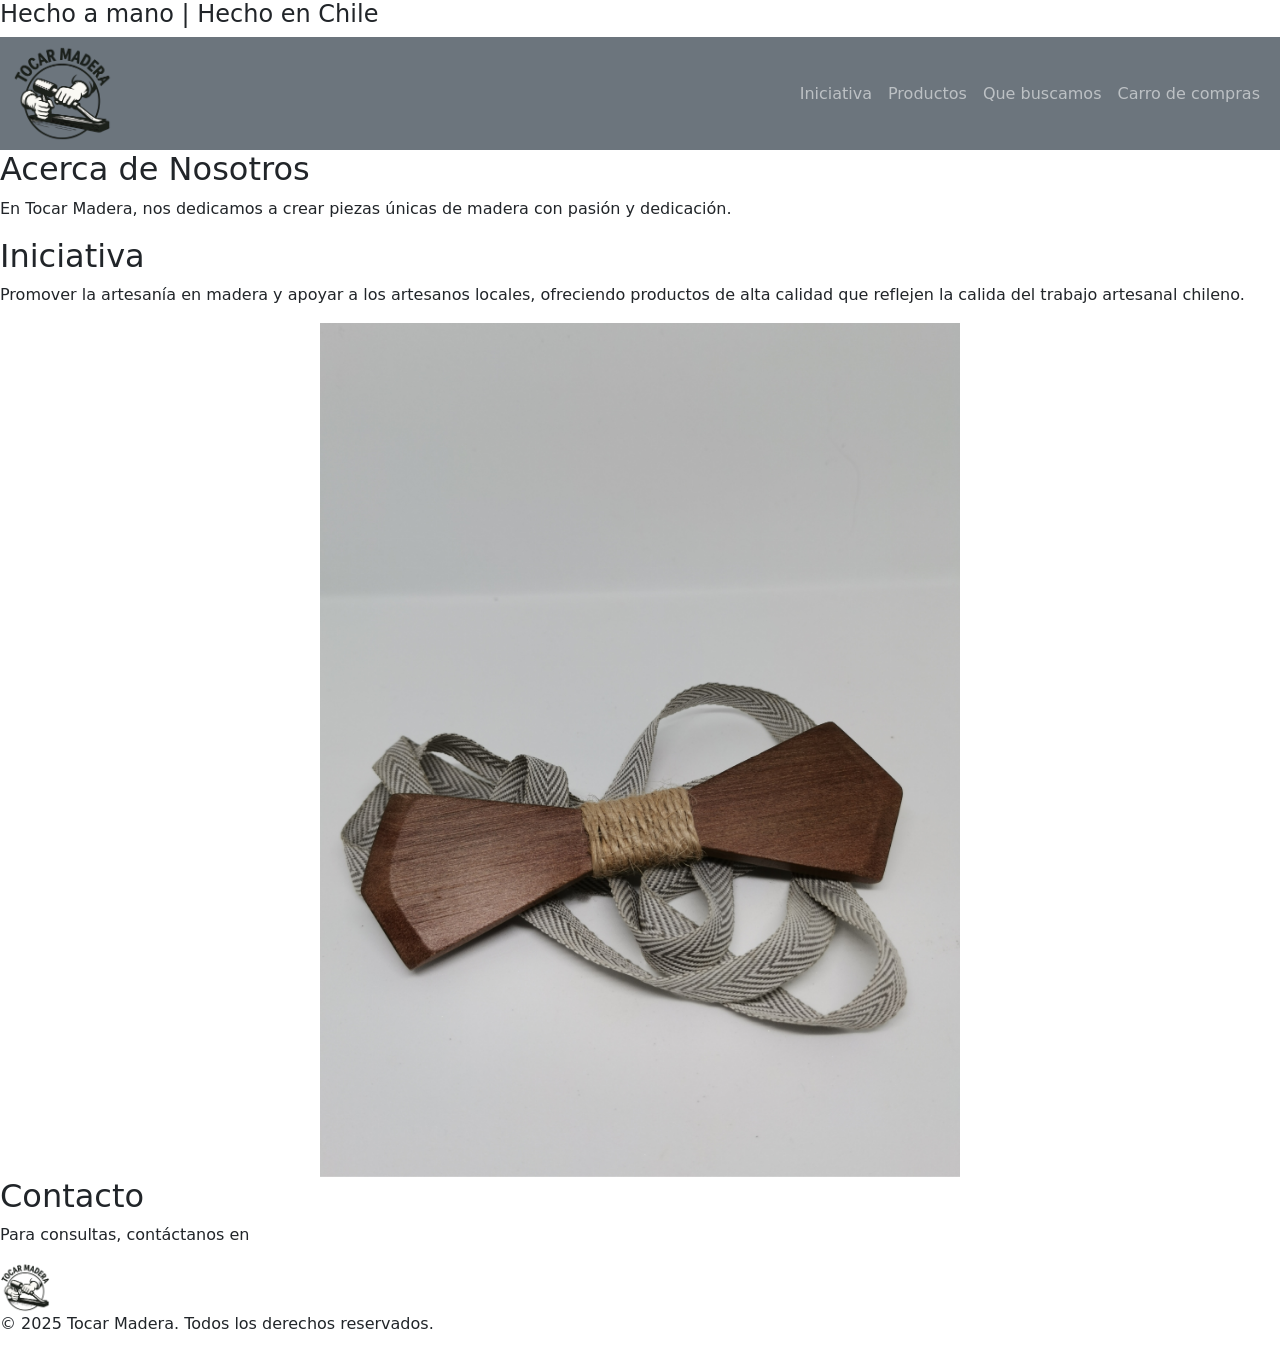
==== index.html @ 84bbbad9 "cambios en el carrusel" ====
<!DOCTYPE html>
<html lang="es">

<head>
  <meta charset="UTF-8" />
  <meta name="viewport" content="width=device-width, initial-scale=1" />
  <title>Tocar Madera</title>
  <link rel="stylesheet" href="./asset/css/style.css" />
  <link href="https://cdn.jsdelivr.net/npm/bootstrap@5.3.8/dist/css/bootstrap.min.css" rel="stylesheet" />
</head>

<body>
  <header>
    <h4> Hecho a mano | Hecho en Chile </h4>
    <nav class="navbar navbar-expand-lg navbar-dark bg-secondary">
      <div class="container-fluid">
        <img src="./asset/img/Logo sin fondo.png" width="100" alt="Logo Tocar Madera" />
        <button class="navbar-toggler" type="button" data-bs-toggle="collapse" data-bs-target="#navbarNav">
          <span class="navbar-toggler-icon"></span>
        </button>

        <div class="collapse navbar-collapse" id="navbarNav">
          <ul class="navbar-nav ms-auto">
            <li class="nav-item">
              <a class="nav-link" href="index.html"> Iniciativa </a>
            </li>
            <li class="nav-item">
              <a class="nav-link" href="productos.html"> Productos </a>
            </li>
            <li class="nav-item">
              <a class="nav-link" href="quebuscamos.html"> Que buscamos </a>
            </li>
            <li class="nav-item">
              <a class="nav-link" href="carro.html"> Carro de compras </a>
            </li>
          </ul>
        </div>
      </div>
    </nav>
  </header>
  <main>
    <section id="acerca">
      <h2>Acerca de Nosotros</h2>
      <p>
        En Tocar Madera, nos dedicamos a crear piezas únicas de madera con
        pasión y dedicación.
      </p>
    </section>
    <section id="mision">
      <h2>Iniciativa</h2>
      <p>
        Promover la artesanía en madera y apoyar a los
        artesanos locales, ofreciendo productos de alta calidad que reflejen la
        calida del trabajo artesanal chileno.
      </p>
    </section>
    <div>
      <div id="carouselExampleSlidesOnly" class="carousel slide" data-bs-ride="carousel">
        <div class="carousel-inner">
          <div class="carousel-item active">
            <img src="./asset/img/corbata.jpg" class="d-block w-50 mx-auto" alt="imagen1">
          </div>
          <div class="carousel-item">
            <img src="./asset/img/lampara.jpg" class="d-block w-50 mx-auto" alt="imagen2">
          </div>
          <div class="carousel-item">
            <img src="./asset/img/posavasos.jpeg" class="d-block w-100 mx-auto" alt="imagen3">
          </div>
        </div>
      </div>
    </div>

    <section id="contacto">
      <h2>Contacto</h2>
      <p>Para consultas, contáctanos en </p>
    </section>
  </main>

  <footer>
    <img src="./asset/img/Logo sin fondo.png" width="50" alt="Logo Tocar Madera" />
    <p>&copy; 2025 Tocar Madera. Todos los derechos reservados.</p>
  </footer>
  <script src="https://cdn.jsdelivr.net/npm/bootstrap@5.3.8/dist/js/bootstrap.bundle.min.js"></script>
</body>

</html>
---- asset/css/style.css ----
.productos {
    display: flex;
    gap: 20px;
    justify-content: center;
    margin-top: 20px;
    flex-wrap: wrap;
}

.card {
    width: 250px;
    background: #fff;
    padding: 15px;
    border-radius: 12px;
    box-shadow: 0 4px 8px rgba(0, 0, 0, 0.15);
    text-align: center;
}

body {
    background-color: rgb(177, 179, 180);
}
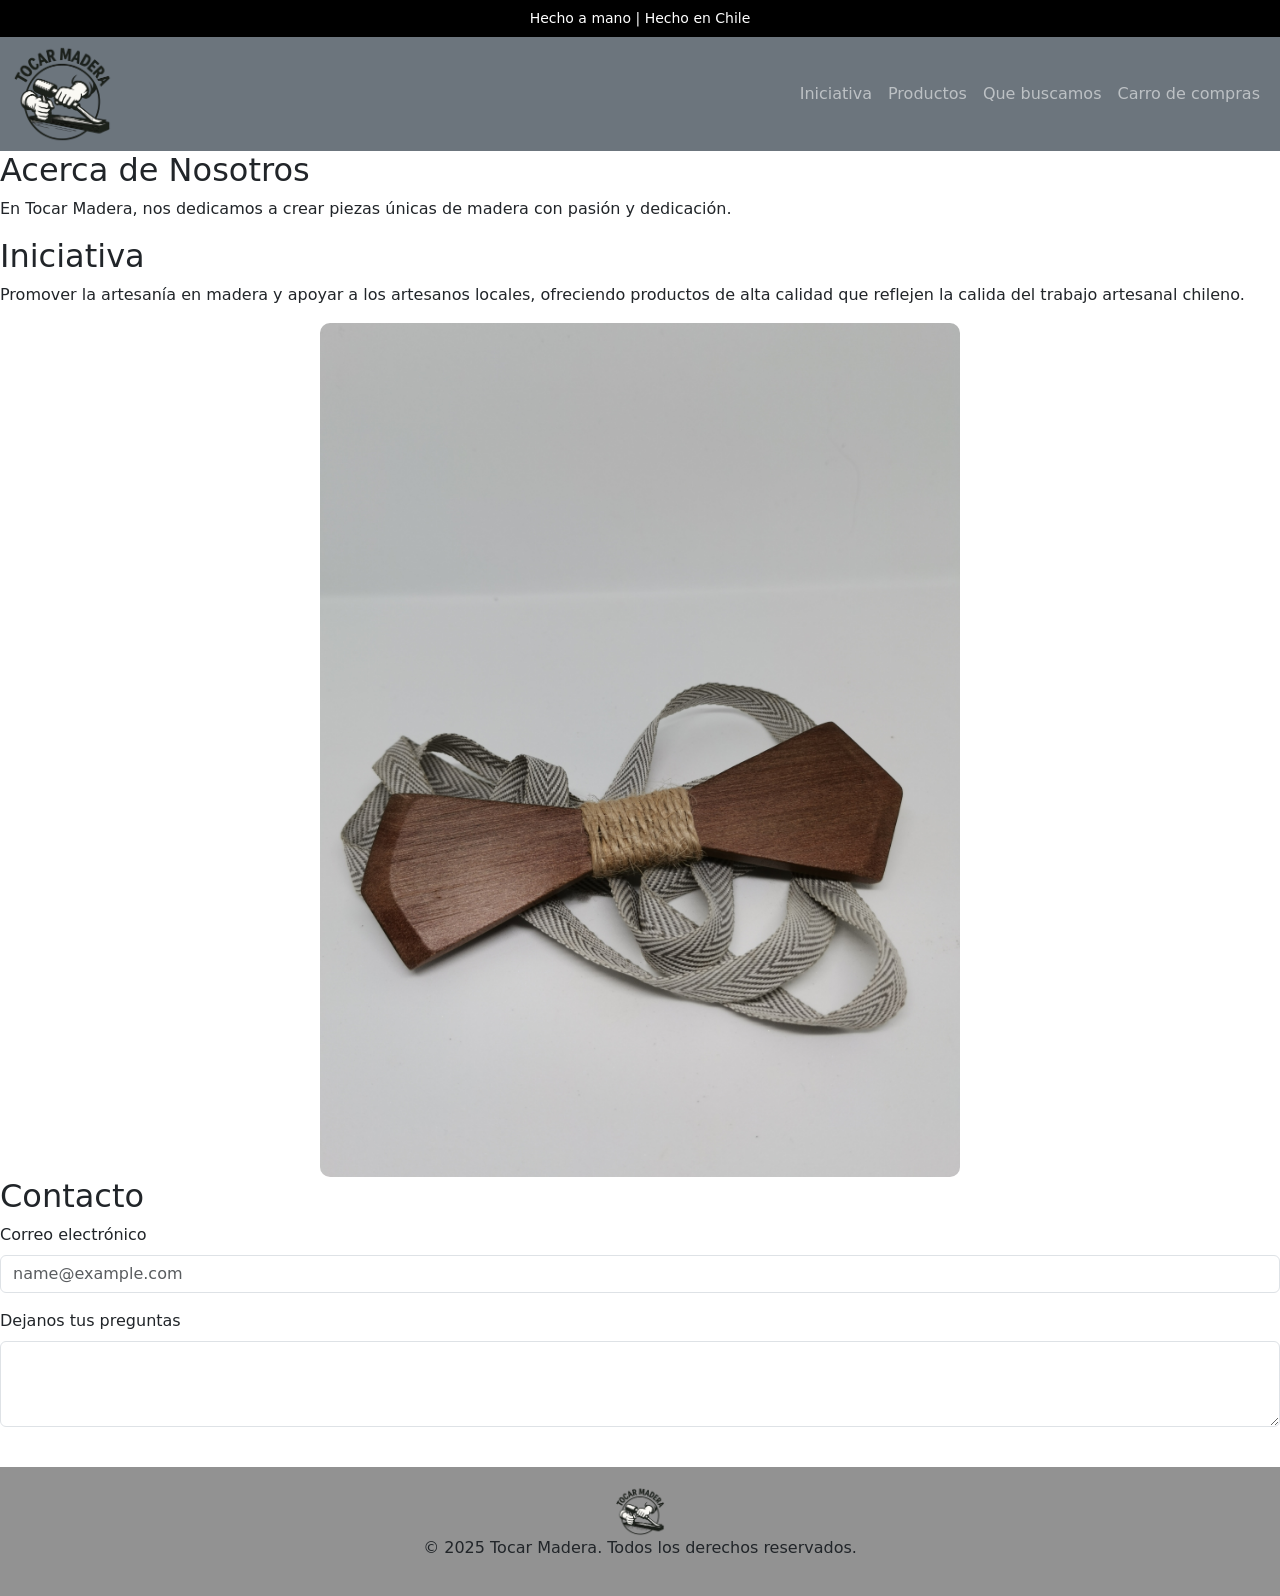
==== commit 5983e9c9: "cambios esteticos en botones y pre head" ====
--- a/index.html
+++ b/index.html
@@ -11,7 +11,7 @@
 
 <body>
   <header>
-    <h4> Hecho a mano | Hecho en Chile </h4>
+    <preheader class="preheader"> Hecho a mano | Hecho en Chile </preheader>
     <nav class="navbar navbar-expand-lg navbar-dark bg-secondary">
       <div class="container-fluid">
         <img src="./asset/img/Logo sin fondo.png" width="100" alt="Logo Tocar Madera" />
@@ -72,7 +72,14 @@
 
     <section id="contacto">
       <h2>Contacto</h2>
-      <p>Para consultas, contáctanos en </p>
+      <div class="mb-3">
+        <label for="exampleFormControlInput1" class="form-label">Correo electrónico</label>
+        <input type="email" class="form-control" id="exampleFormControlInput1" placeholder="name@example.com">
+      </div>
+      <div class="mb-3">
+        <label for="exampleFormControlTextarea1" class="form-label">Dejanos tus preguntas</label>
+        <textarea class="form-control" id="exampleFormControlTextarea1" rows="3"></textarea>
+      </div>
     </section>
   </main>
 
--- a/asset/css/style.css
+++ b/asset/css/style.css
@@ -9,7 +9,7 @@
 
 .card {
     width: 250px;
-    background: #fff;
+    background: #ffffff;
     padding: 15px;
     border-radius: 12px;
     box-shadow: 0 4px 8px rgba(0, 0, 0, 0.15);
@@ -18,4 +18,25 @@
 
 body {
     background-color: rgb(177, 179, 180);
+}
+
+img {
+    border-radius: 10px;
+}
+footer {
+    background-color: #929292;
+    text-align: center;
+    padding: 20px 0;
+    margin-top: 40px;
+}
+
+.preheader {
+   display: block;       
+  width: 100%;          
+  background-color: #000; 
+  color: #fff;          
+  padding: 8px 0;         
+  text-align: center;    
+  font-size: 14px;       
+    
 }
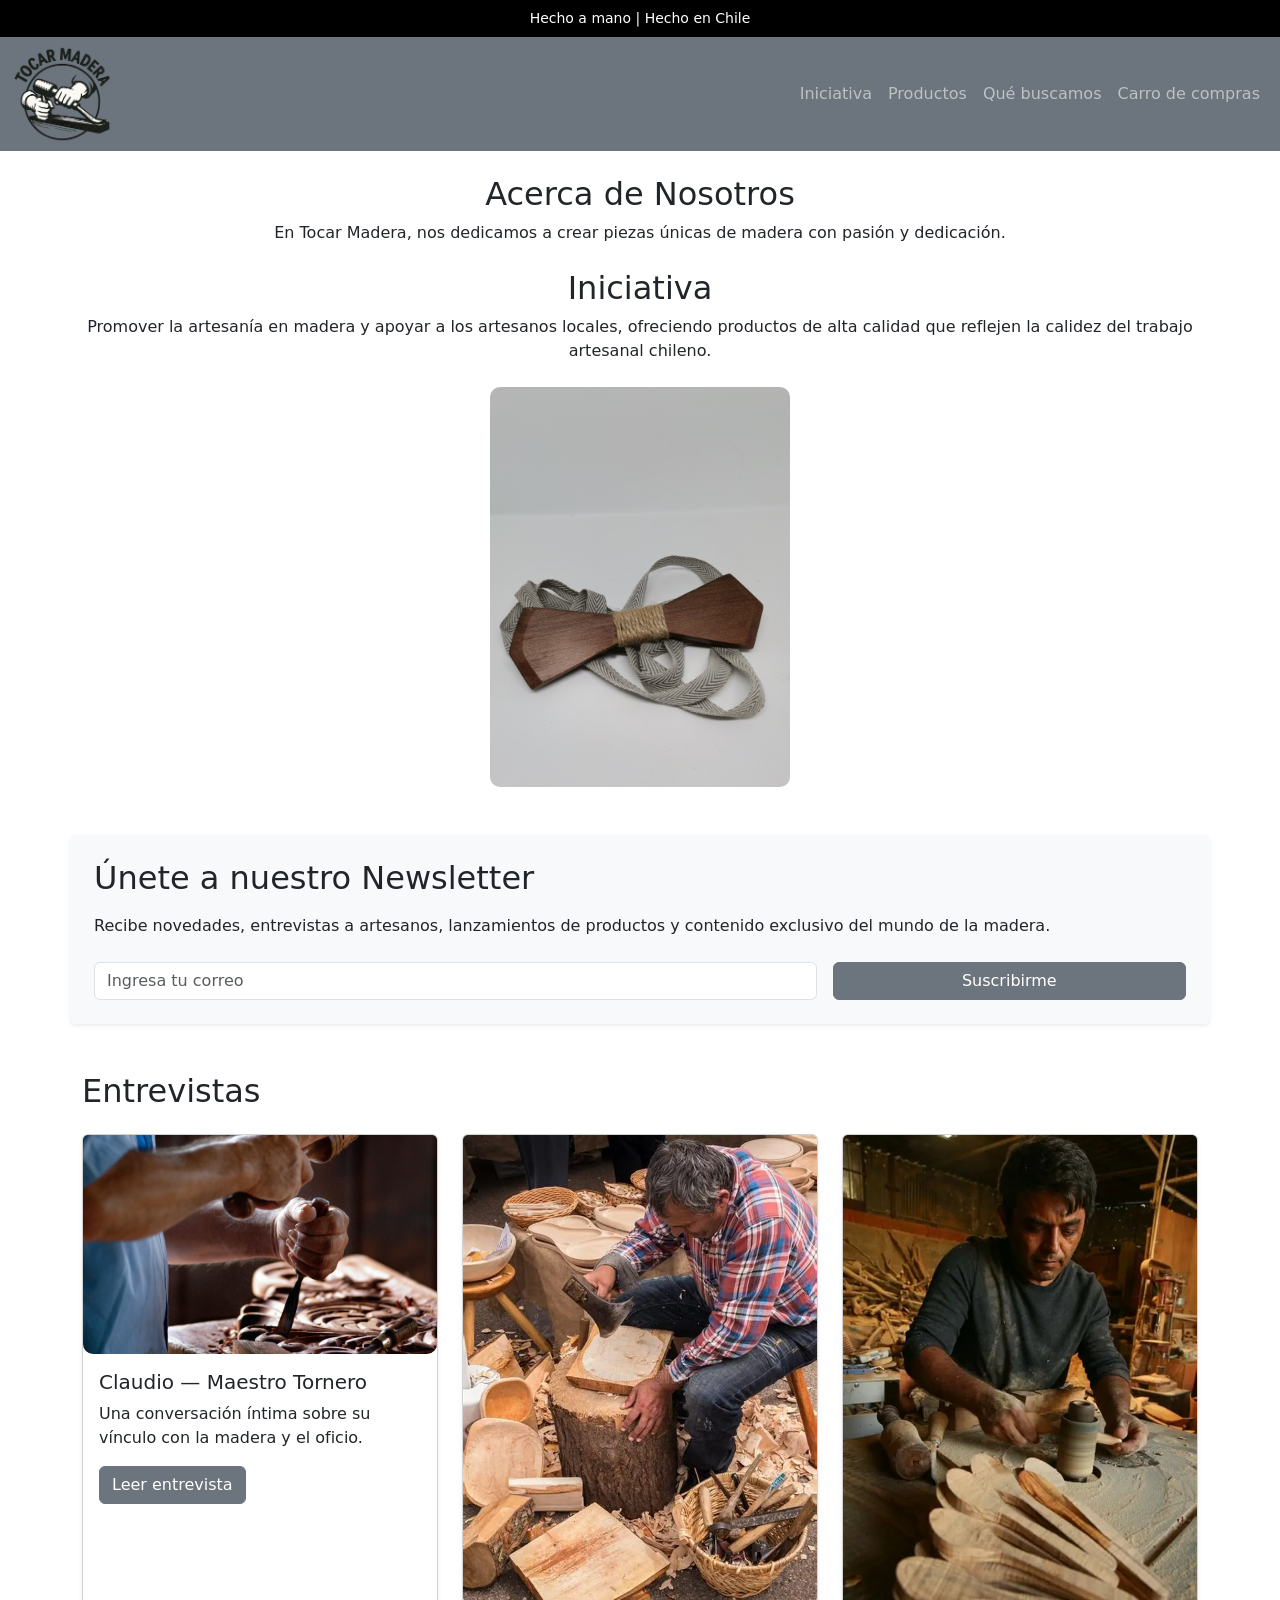
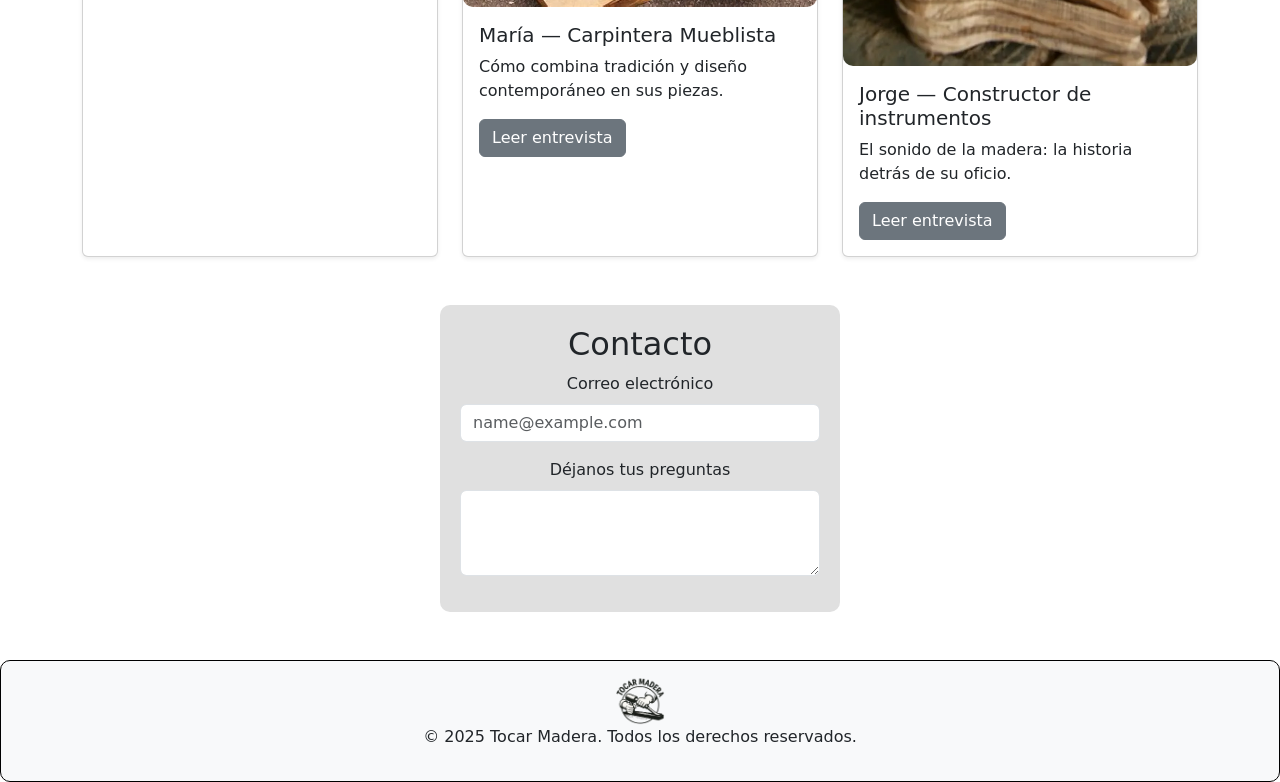
==== commit 9a6a40e0: "correcciones en productos y carros de compra" ====
--- a/index.html
+++ b/index.html
@@ -14,7 +14,8 @@
     <preheader class="preheader"> Hecho a mano | Hecho en Chile </preheader>
     <nav class="navbar navbar-expand-lg navbar-dark bg-secondary">
       <div class="container-fluid">
-        <img src="./asset/img/Logo sin fondo.png" width="100" alt="Logo Tocar Madera" />
+        <img src="./asset/img/Logo-sin-fondo.png" width="100" alt="Logo Tocar Madera" />
+
         <button class="navbar-toggler" type="button" data-bs-toggle="collapse" data-bs-target="#navbarNav">
           <span class="navbar-toggler-icon"></span>
         </button>
@@ -22,71 +23,133 @@
         <div class="collapse navbar-collapse" id="navbarNav">
           <ul class="navbar-nav ms-auto">
             <li class="nav-item">
-              <a class="nav-link" href="index.html"> Iniciativa </a>
+              <a class="nav-link" href="index.html">Iniciativa</a>
             </li>
             <li class="nav-item">
-              <a class="nav-link" href="productos.html"> Productos </a>
+              <a class="nav-link" href="productos.html">Productos</a>
             </li>
             <li class="nav-item">
-              <a class="nav-link" href="quebuscamos.html"> Que buscamos </a>
+              <a class="nav-link" href="quebuscamos.html">Qué buscamos</a>
             </li>
             <li class="nav-item">
-              <a class="nav-link" href="carro.html"> Carro de compras </a>
+              <a class="nav-link" href="carro.html">Carro de compras</a>
             </li>
           </ul>
         </div>
       </div>
     </nav>
+
   </header>
   <main>
-    <section id="acerca">
+    <section id="acerca" class="container mt-4">
       <h2>Acerca de Nosotros</h2>
       <p>
         En Tocar Madera, nos dedicamos a crear piezas únicas de madera con
         pasión y dedicación.
       </p>
     </section>
-    <section id="mision">
+
+    <section id="mision" class="container mt-4">
       <h2>Iniciativa</h2>
       <p>
-        Promover la artesanía en madera y apoyar a los
-        artesanos locales, ofreciendo productos de alta calidad que reflejen la
-        calida del trabajo artesanal chileno.
+        Promover la artesanía en madera y apoyar a los artesanos locales, ofreciendo productos de alta calidad que
+        reflejen la calidez del trabajo artesanal chileno.
       </p>
     </section>
-    <div>
-      <div id="carouselExampleSlidesOnly" class="carousel slide" data-bs-ride="carousel">
+
+    <div class="mt-4">
+      <div id="carouselExampleSlidesOnly" class="carousel slide mx-auto" data-bs-ride="carousel" style="width:300px;">
         <div class="carousel-inner">
           <div class="carousel-item active">
-            <img src="./asset/img/corbata.jpg" class="d-block w-50 mx-auto" alt="imagen1">
+            <img src="./asset/img/corbata.jpg" width="300px" alt="imagen1">
           </div>
           <div class="carousel-item">
-            <img src="./asset/img/lampara.jpg" class="d-block w-50 mx-auto" alt="imagen2">
+            <img src="./asset/img/lampara.jpg" width="300px" alt="imagen2">
           </div>
           <div class="carousel-item">
-            <img src="./asset/img/posavasos.jpeg" class="d-block w-100 mx-auto" alt="imagen3">
+            <img src="./asset/img/posavasos.jpeg" width="300px" alt="imagen3">
           </div>
         </div>
       </div>
     </div>
 
-    <section id="contacto">
+    <section id="newsletter" class="container mt-5 mb-5 p-4 bg-light rounded shadow-sm">
+      <h2 class="mb-3">Únete a nuestro Newsletter</h2>
+      <p class="mb-4">
+        Recibe novedades, entrevistas a artesanos, lanzamientos de productos y contenido exclusivo del mundo de la
+        madera.
+      </p>
+
+      <form class="row g-3">
+        <div class="col-md-8">
+          <input type="email" class="form-control" placeholder="Ingresa tu correo" required>
+        </div>
+        <div class="col-md-4">
+          <button class="btn btn-secondary w-100" type="submit">Suscribirme</button>
+        </div>
+      </form>
+    </section>
+
+    <section id="entrevistas" class="container mt-5 mb-5">
+      <h2 class="mb-4">Entrevistas</h2>
+
+      <div class="row g-4">
+
+        <div class="col-md-4">
+          <div class="card h-100 shadow-sm">
+            <img src="./asset/img/artesano1.jpeg" class="card-img-top" alt="Artesano 1">
+            <div class="card-body">
+              <h5 class="card-title">Claudio — Maestro Tornero</h5>
+              <p class="card-text">Una conversación íntima sobre su vínculo con la madera y el oficio.</p>
+              <a href="#" class="btn btn-secondary">Leer entrevista</a>
+            </div>
+          </div>
+        </div>
+
+        <div class="col-md-4">
+          <div class="card h-100 shadow-sm">
+            <img src="./asset/img/artesano3.webp" class="card-img-top" alt="Artesano 3">
+            <div class="card-body">
+              <h5 class="card-title">María — Carpintera Mueblista</h5>
+              <p class="card-text">Cómo combina tradición y diseño contemporáneo en sus piezas.</p>
+              <a href="#" class="btn btn-secondary">Leer entrevista</a>
+            </div>
+          </div>
+        </div>
+
+        
+        <div class="col-md-4">
+          <div class="card h-100 shadow-sm">
+            <img src="./asset/img/artesano 4.webp" class="card-img-top" alt="Artesano 4">
+            <div class="card-body">
+              <h5 class="card-title">Jorge — Constructor de instrumentos</h5>
+              <p class="card-text">El sonido de la madera: la historia detrás de su oficio.</p>
+              <a href="#" class="btn btn-secondary">Leer entrevista</a>
+            </div>
+          </div>
+        </div>
+
+      </div>
+    </section>
+
+    <section id="contacto" class="container mt-5">
       <h2>Contacto</h2>
       <div class="mb-3">
         <label for="exampleFormControlInput1" class="form-label">Correo electrónico</label>
         <input type="email" class="form-control" id="exampleFormControlInput1" placeholder="name@example.com">
       </div>
       <div class="mb-3">
-        <label for="exampleFormControlTextarea1" class="form-label">Dejanos tus preguntas</label>
+        <label for="exampleFormControlTextarea1" class="form-label">Déjanos tus preguntas</label>
         <textarea class="form-control" id="exampleFormControlTextarea1" rows="3"></textarea>
       </div>
     </section>
   </main>
 
-  <footer>
-    <img src="./asset/img/Logo sin fondo.png" width="50" alt="Logo Tocar Madera" />
+  <footer class="text-center mt-5 p-3 bg-light">
+    <img src="./asset/img/Logo-sin-fondo.png" width="50" alt="Logo Tocar Madera" />
     <p>&copy; 2025 Tocar Madera. Todos los derechos reservados.</p>
   </footer>
+
   <script src="https://cdn.jsdelivr.net/npm/bootstrap@5.3.8/dist/js/bootstrap.bundle.min.js"></script>
 </body>
 
--- a/asset/css/style.css
+++ b/asset/css/style.css
@@ -1,4 +1,3 @@
-
 .productos {
     display: flex;
     gap: 20px;
@@ -7,13 +6,21 @@
     flex-wrap: wrap;
 }
 
-.card {
+.productos .card {
     width: 250px;
     background: #ffffff;
-    padding: 15px;
+    padding: 20px;
     border-radius: 12px;
     box-shadow: 0 4px 8px rgba(0, 0, 0, 0.15);
+    display: flex;
+    flex-direction: column;
     text-align: center;
+    align-items: center;
+    gap: 12px;
+}
+
+.card .d-grid {
+  width: 100%;   
 }
 
 body {
@@ -23,20 +30,83 @@
 img {
     border-radius: 10px;
 }
+
 footer {
     background-color: #929292;
     text-align: center;
     padding: 20px 0;
     margin-top: 40px;
+    border: solid 1px #000;
+    border-radius: 10px;
 }
 
 .preheader {
-   display: block;       
-  width: 100%;          
-  background-color: #000; 
-  color: #fff;          
-  padding: 8px 0;         
-  text-align: center;    
-  font-size: 14px;       
-    
-}+    display: block;
+    width: 100%;
+    background-color: #000;
+    color: #fff;
+    padding: 8px 0;
+    text-align: center;
+    font-size: 14px;
+
+}
+
+#contacto {
+    margin: 20px auto;
+    text-align: center;
+    background-color: #e0e0e0;
+    width: 400px;
+    padding: 20px;
+    border-radius: 10px;
+}
+
+#acerca {
+    margin-top: 20px;
+    text-align: center;
+    margin-block-end: auto;
+}
+
+#mision {
+    margin-top: 20px;
+    text-align: center;
+    margin-block-end: auto;
+}
+
+#about {
+    margin: 0 auto;
+    border: solid 1px #4b4b4b;
+    border-radius: 10px;
+    margin-top: 20px;
+    text-align: center;
+    margin-block-end: auto;
+    width: 600px;
+    padding: auto;
+    box-shadow: 0 4px 8px rgba(0, 0, 0, 0.15);
+}
+
+.producto-detalle {
+    text-align: center;
+    margin-top: 20px;
+}
+
+#home {
+    margin-top: 20px;
+    text-align: center;
+    margin-block-end: auto;
+}
+
+.precio {
+    font-size: 20px;
+    font-weight: bold;
+    color: hwb(214 6% 20%);
+}
+
+.carro-card {
+  max-width: 500px;
+  margin: 20px auto;
+  background: #ffffff;
+  padding: 25px;
+  border-radius: 15px;
+  box-shadow: 0 4px 12px rgba(0,0,0,0.2);
+  text-align: center;
+}
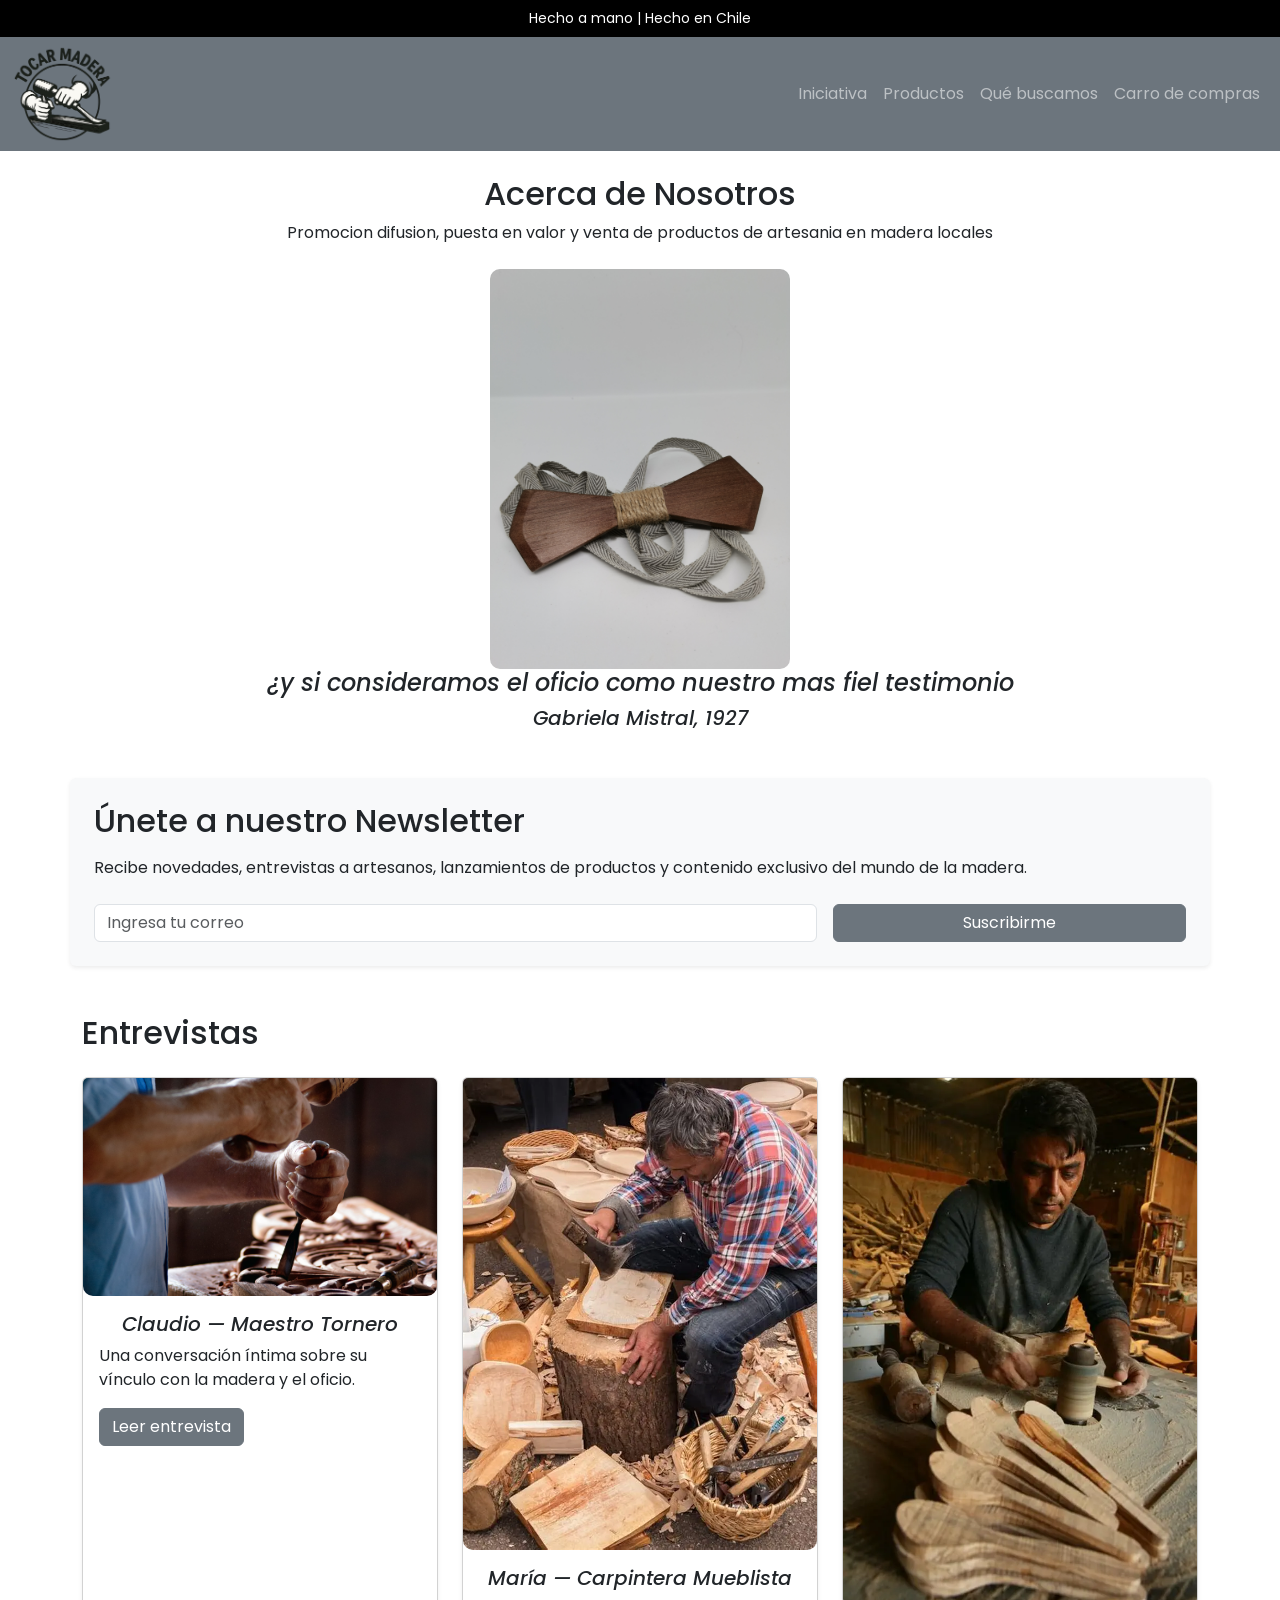
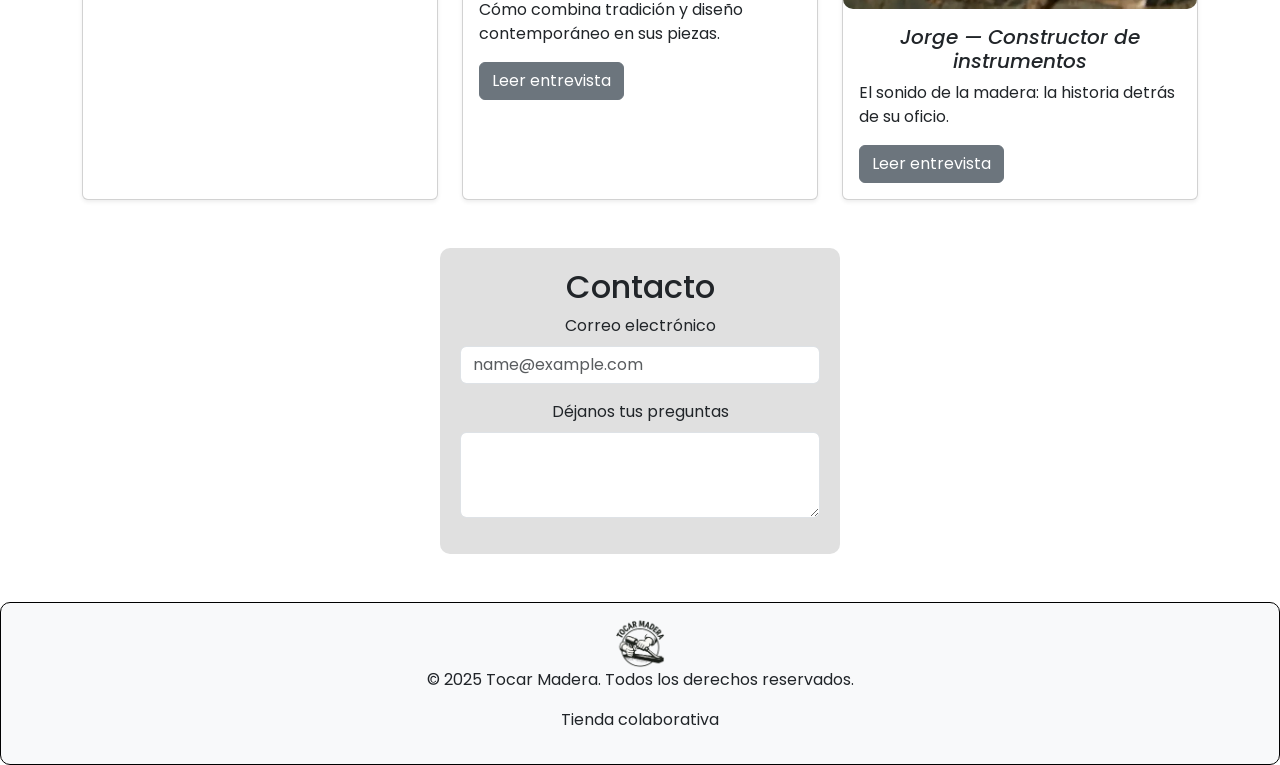
==== commit 4b0a8ab6: "Primer bosquejo de pagina" ====
--- a/index.html
+++ b/index.html
@@ -7,6 +7,8 @@
   <title>Tocar Madera</title>
   <link rel="stylesheet" href="./asset/css/style.css" />
   <link href="https://cdn.jsdelivr.net/npm/bootstrap@5.3.8/dist/css/bootstrap.min.css" rel="stylesheet" />
+  <link href="https://fonts.googleapis.com/css2?family=Poppins:wght@300;400;600;700&display=swap" rel="stylesheet">
+
 </head>
 
 <body>
@@ -44,18 +46,10 @@
     <section id="acerca" class="container mt-4">
       <h2>Acerca de Nosotros</h2>
       <p>
-        En Tocar Madera, nos dedicamos a crear piezas únicas de madera con
-        pasión y dedicación.
+        Promocion difusion, puesta en valor y venta de productos de artesania en madera locales
       </p>
     </section>
 
-    <section id="mision" class="container mt-4">
-      <h2>Iniciativa</h2>
-      <p>
-        Promover la artesanía en madera y apoyar a los artesanos locales, ofreciendo productos de alta calidad que
-        reflejen la calidez del trabajo artesanal chileno.
-      </p>
-    </section>
 
     <div class="mt-4">
       <div id="carouselExampleSlidesOnly" class="carousel slide mx-auto" data-bs-ride="carousel" style="width:300px;">
@@ -67,12 +61,22 @@
             <img src="./asset/img/lampara.jpg" width="300px" alt="imagen2">
           </div>
           <div class="carousel-item">
-            <img src="./asset/img/posavasos.jpeg" width="300px" alt="imagen3">
+            <img src="./asset/img/bandeja.png" width="300px" alt="imagen3">
+          </div>
+          <div class="carousel-item">
+            <img src="./asset/img/artesano1.jpeg" width="300px" alt="imagen4">
+          </div>
+          <div class="carousel-item">
+            <img src="./asset/img/artesano3.webp" width="300px" alt="imagen5">
           </div>
         </div>
       </div>
     </div>
 
+<div> 
+  <h4> ¿y si consideramos el oficio como nuestro mas fiel testimonio </h4>
+  <h5> Gabriela Mistral, 1927 </h5>
+</div>
     <section id="newsletter" class="container mt-5 mb-5 p-4 bg-light rounded shadow-sm">
       <h2 class="mb-3">Únete a nuestro Newsletter</h2>
       <p class="mb-4">
@@ -117,7 +121,7 @@
           </div>
         </div>
 
-        
+
         <div class="col-md-4">
           <div class="card h-100 shadow-sm">
             <img src="./asset/img/artesano 4.webp" class="card-img-top" alt="Artesano 4">
@@ -148,6 +152,8 @@
   <footer class="text-center mt-5 p-3 bg-light">
     <img src="./asset/img/Logo-sin-fondo.png" width="50" alt="Logo Tocar Madera" />
     <p>&copy; 2025 Tocar Madera. Todos los derechos reservados.</p>
+    <p>Tienda colaborativa</p>
+
   </footer>
 
   <script src="https://cdn.jsdelivr.net/npm/bootstrap@5.3.8/dist/js/bootstrap.bundle.min.js"></script>
--- a/asset/css/style.css
+++ b/asset/css/style.css
@@ -5,6 +5,7 @@
     margin-top: 20px;
     flex-wrap: wrap;
 }
+
 
 .productos .card {
     width: 250px;
@@ -110,3 +111,18 @@
   box-shadow: 0 4px 12px rgba(0,0,0,0.2);
   text-align: center;
 }
+* {
+  font-family: "Poppins", sans-serif !important;
+}
+
+h4 {
+  font-weight: 600px !important; 
+  text-align: center;
+  font-style: italic;
+}
+
+h5 {
+  font-weight: 400px !important; 
+  text-align: center;
+  font-style: italic;
+}
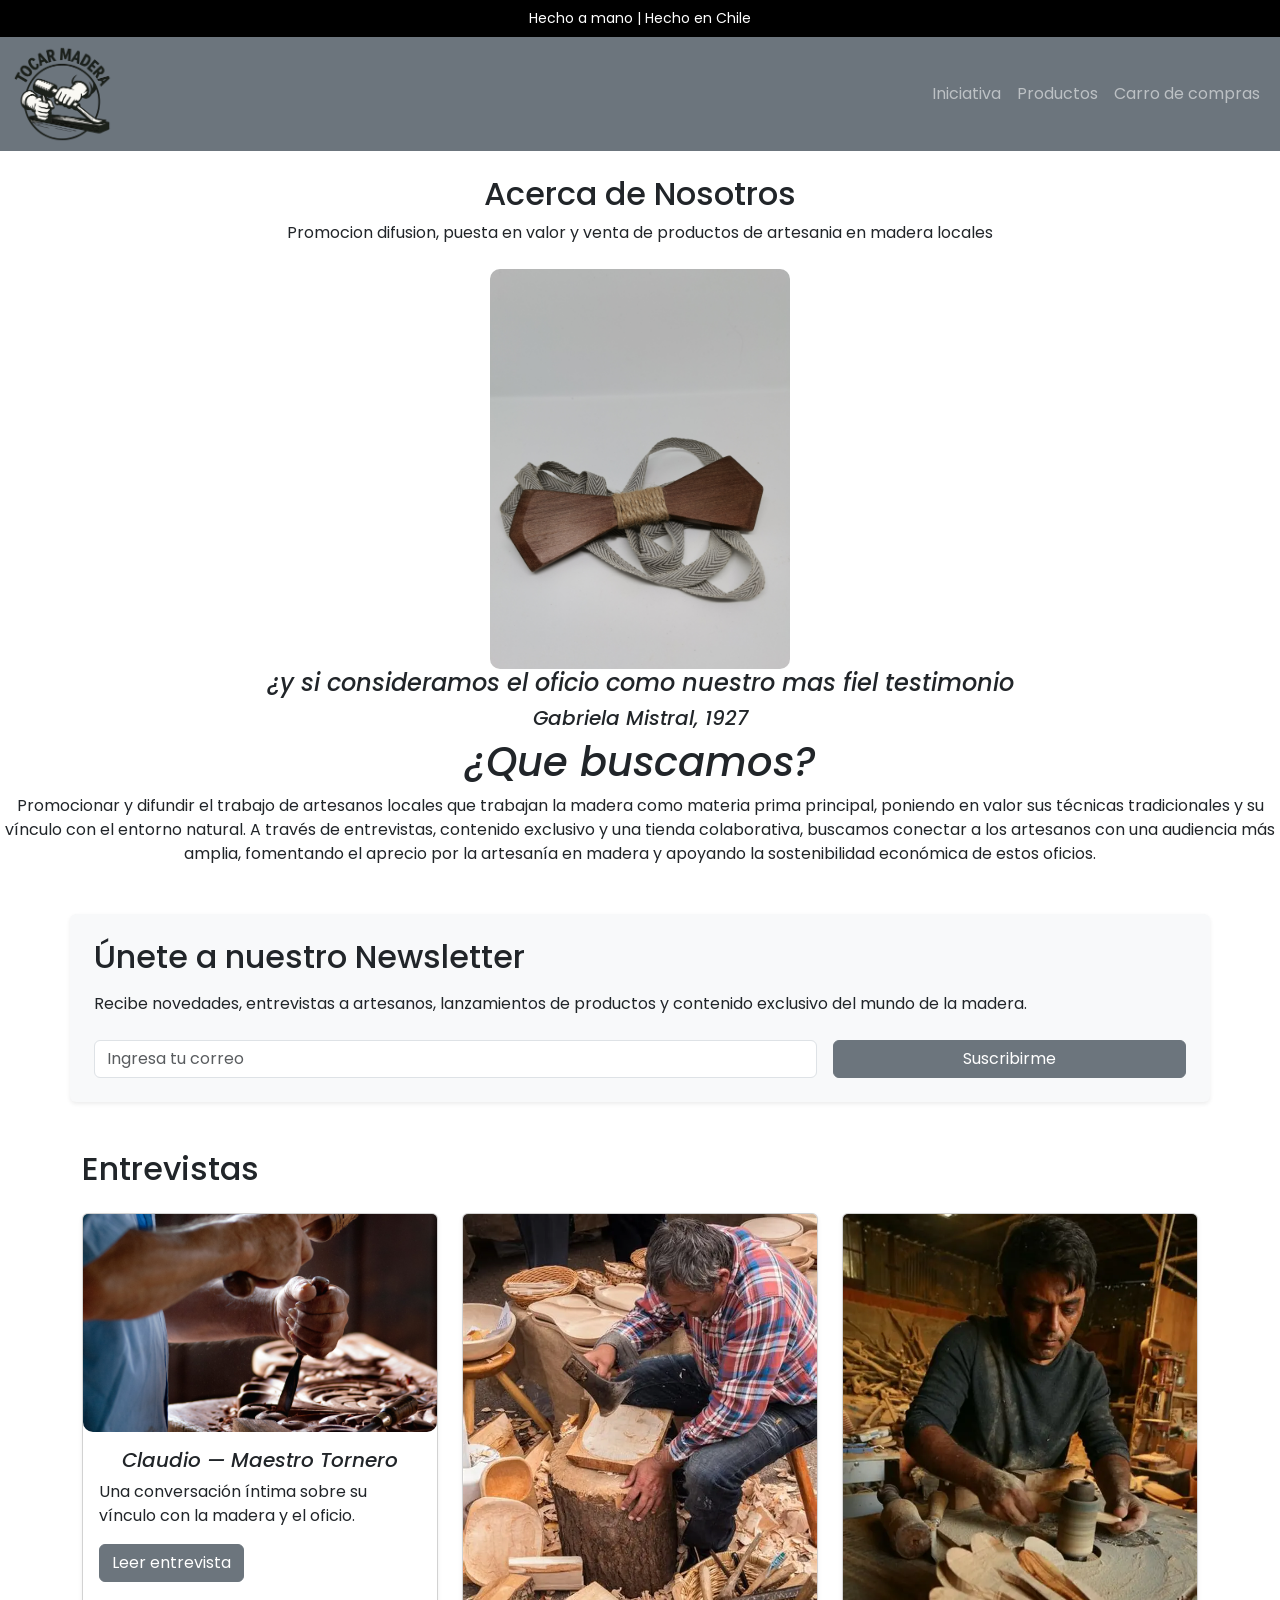
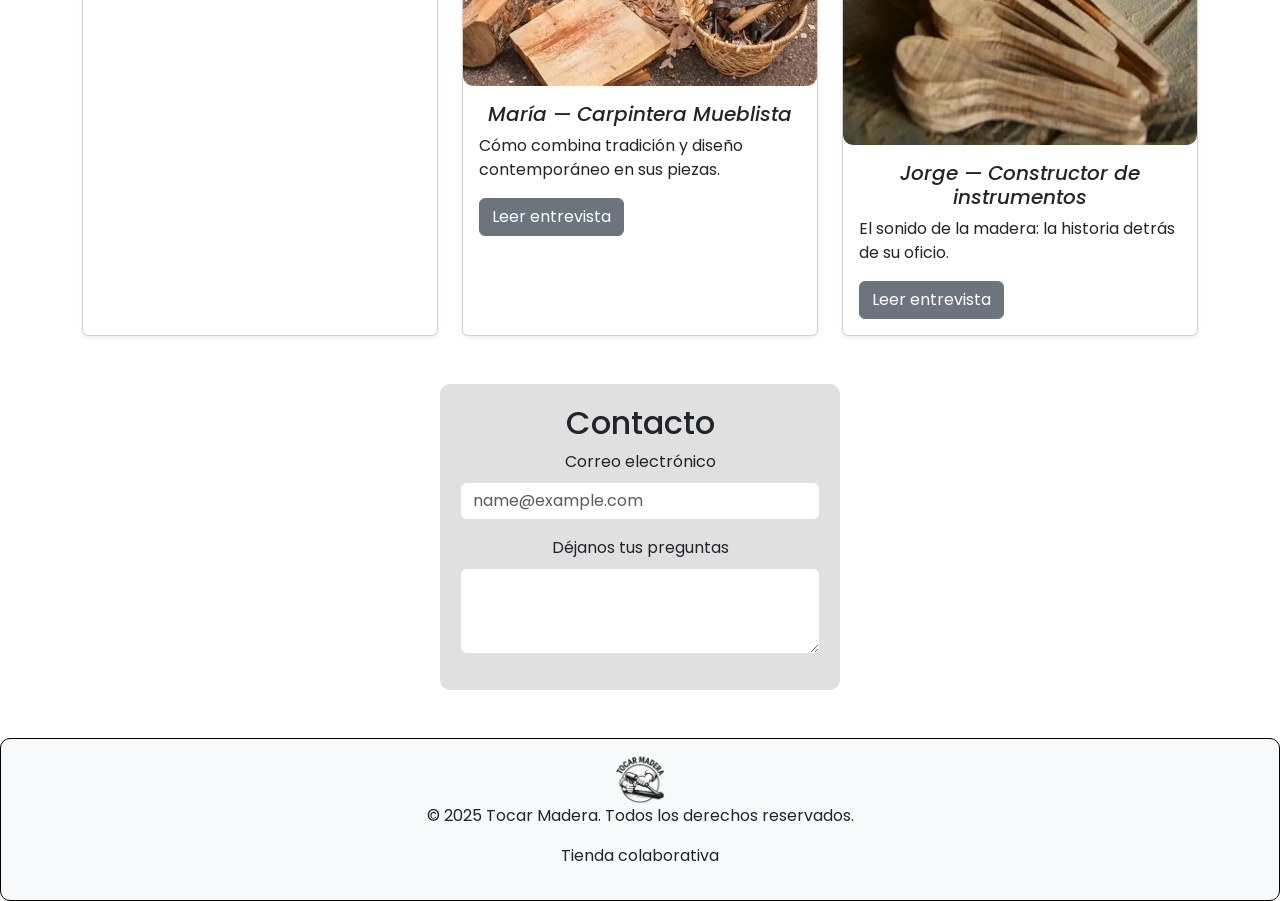
==== commit 35a06264: "elimine pagina de mas" ====
--- a/index.html
+++ b/index.html
@@ -29,9 +29,6 @@
             </li>
             <li class="nav-item">
               <a class="nav-link" href="productos.html">Productos</a>
-            </li>
-            <li class="nav-item">
-              <a class="nav-link" href="quebuscamos.html">Qué buscamos</a>
             </li>
             <li class="nav-item">
               <a class="nav-link" href="carro.html">Carro de compras</a>
@@ -73,10 +70,17 @@
       </div>
     </div>
 
-<div> 
-  <h4> ¿y si consideramos el oficio como nuestro mas fiel testimonio </h4>
-  <h5> Gabriela Mistral, 1927 </h5>
-</div>
+    <div>
+      <h4> ¿y si consideramos el oficio como nuestro mas fiel testimonio </h4>
+      <h5> Gabriela Mistral, 1927 </h5>
+      <div>
+        <h1> ¿Que buscamos? </h1>
+        <p class="text-center"> Promocionar y difundir el trabajo de artesanos locales que trabajan la madera como materia prima principal,
+          poniendo en valor sus técnicas tradicionales y su vínculo con el entorno natural. A través de entrevistas,
+          contenido exclusivo y una tienda colaborativa, buscamos conectar a los artesanos con una audiencia más amplia,
+          fomentando el aprecio por la artesanía en madera y apoyando la sostenibilidad económica de estos oficios. </p>
+      </div>
+    </div>
     <section id="newsletter" class="container mt-5 mb-5 p-4 bg-light rounded shadow-sm">
       <h2 class="mb-3">Únete a nuestro Newsletter</h2>
       <p class="mb-4">
--- a/asset/css/style.css
+++ b/asset/css/style.css
@@ -121,7 +121,7 @@
   font-style: italic;
 }
 
-h5 {
+h5, h1 {
   font-weight: 400px !important; 
   text-align: center;
   font-style: italic;
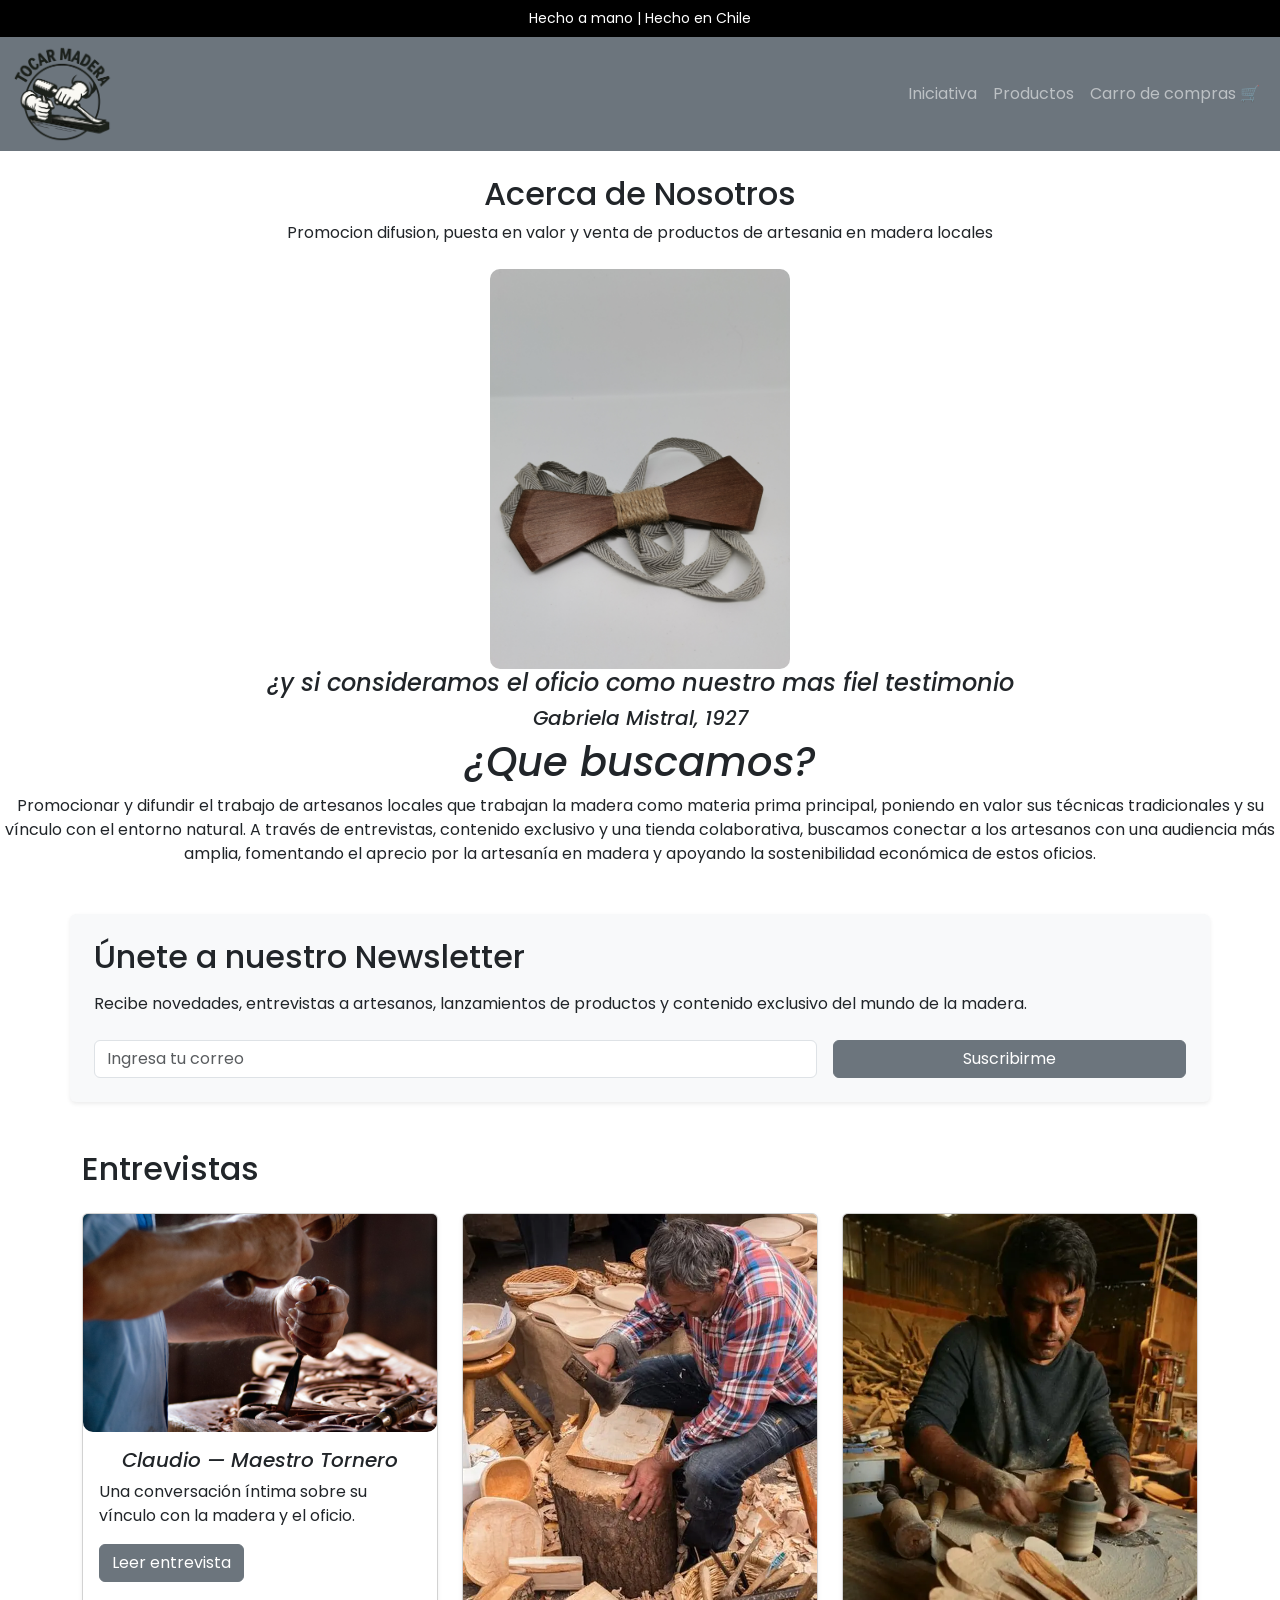
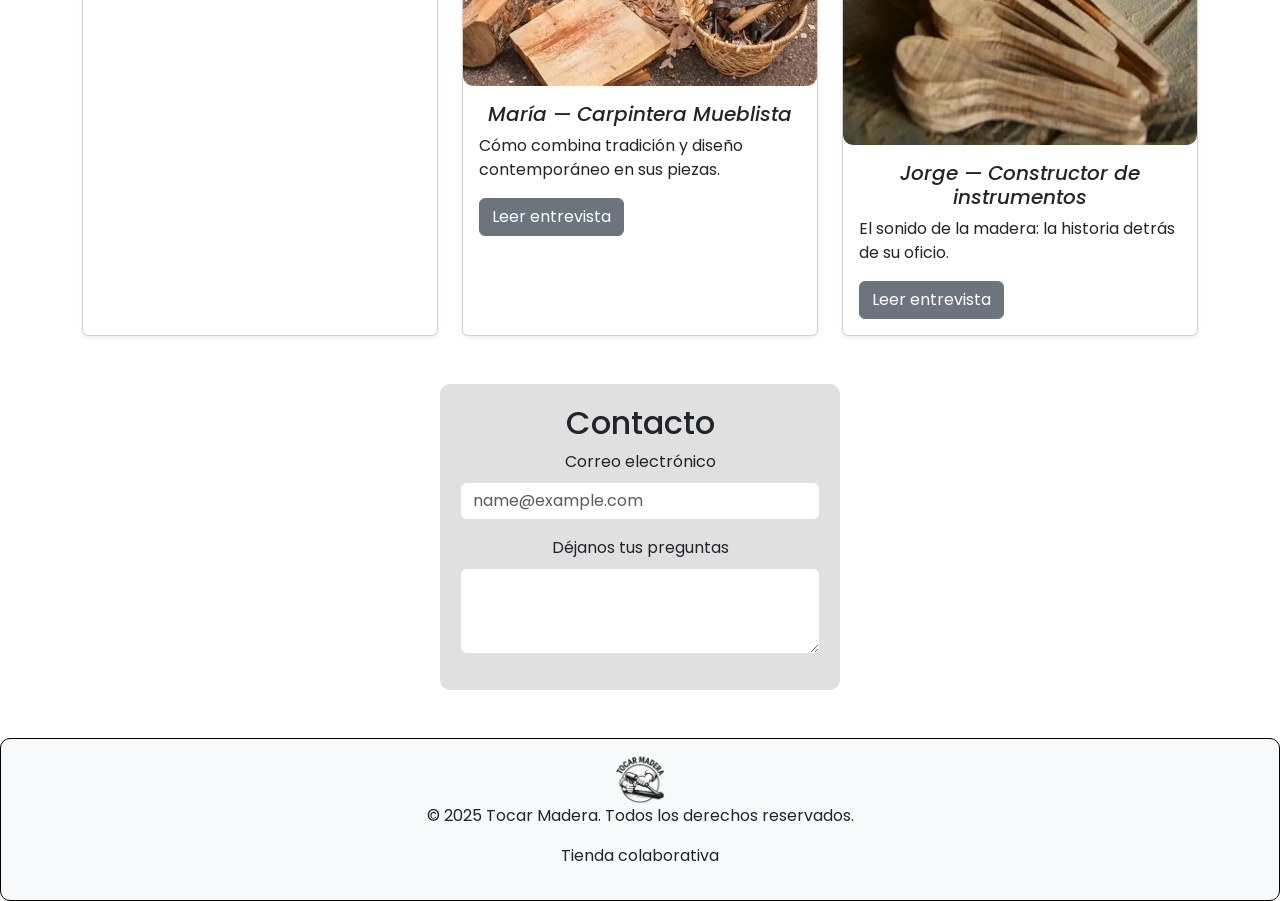
==== commit 56fda04e: "icono carrito de compra agregado" ====
--- a/index.html
+++ b/index.html
@@ -31,7 +31,7 @@
               <a class="nav-link" href="productos.html">Productos</a>
             </li>
             <li class="nav-item">
-              <a class="nav-link" href="carro.html">Carro de compras</a>
+              <a class="nav-link" href="carro.html">Carro de compras 🛒</a>
             </li>
           </ul>
         </div>
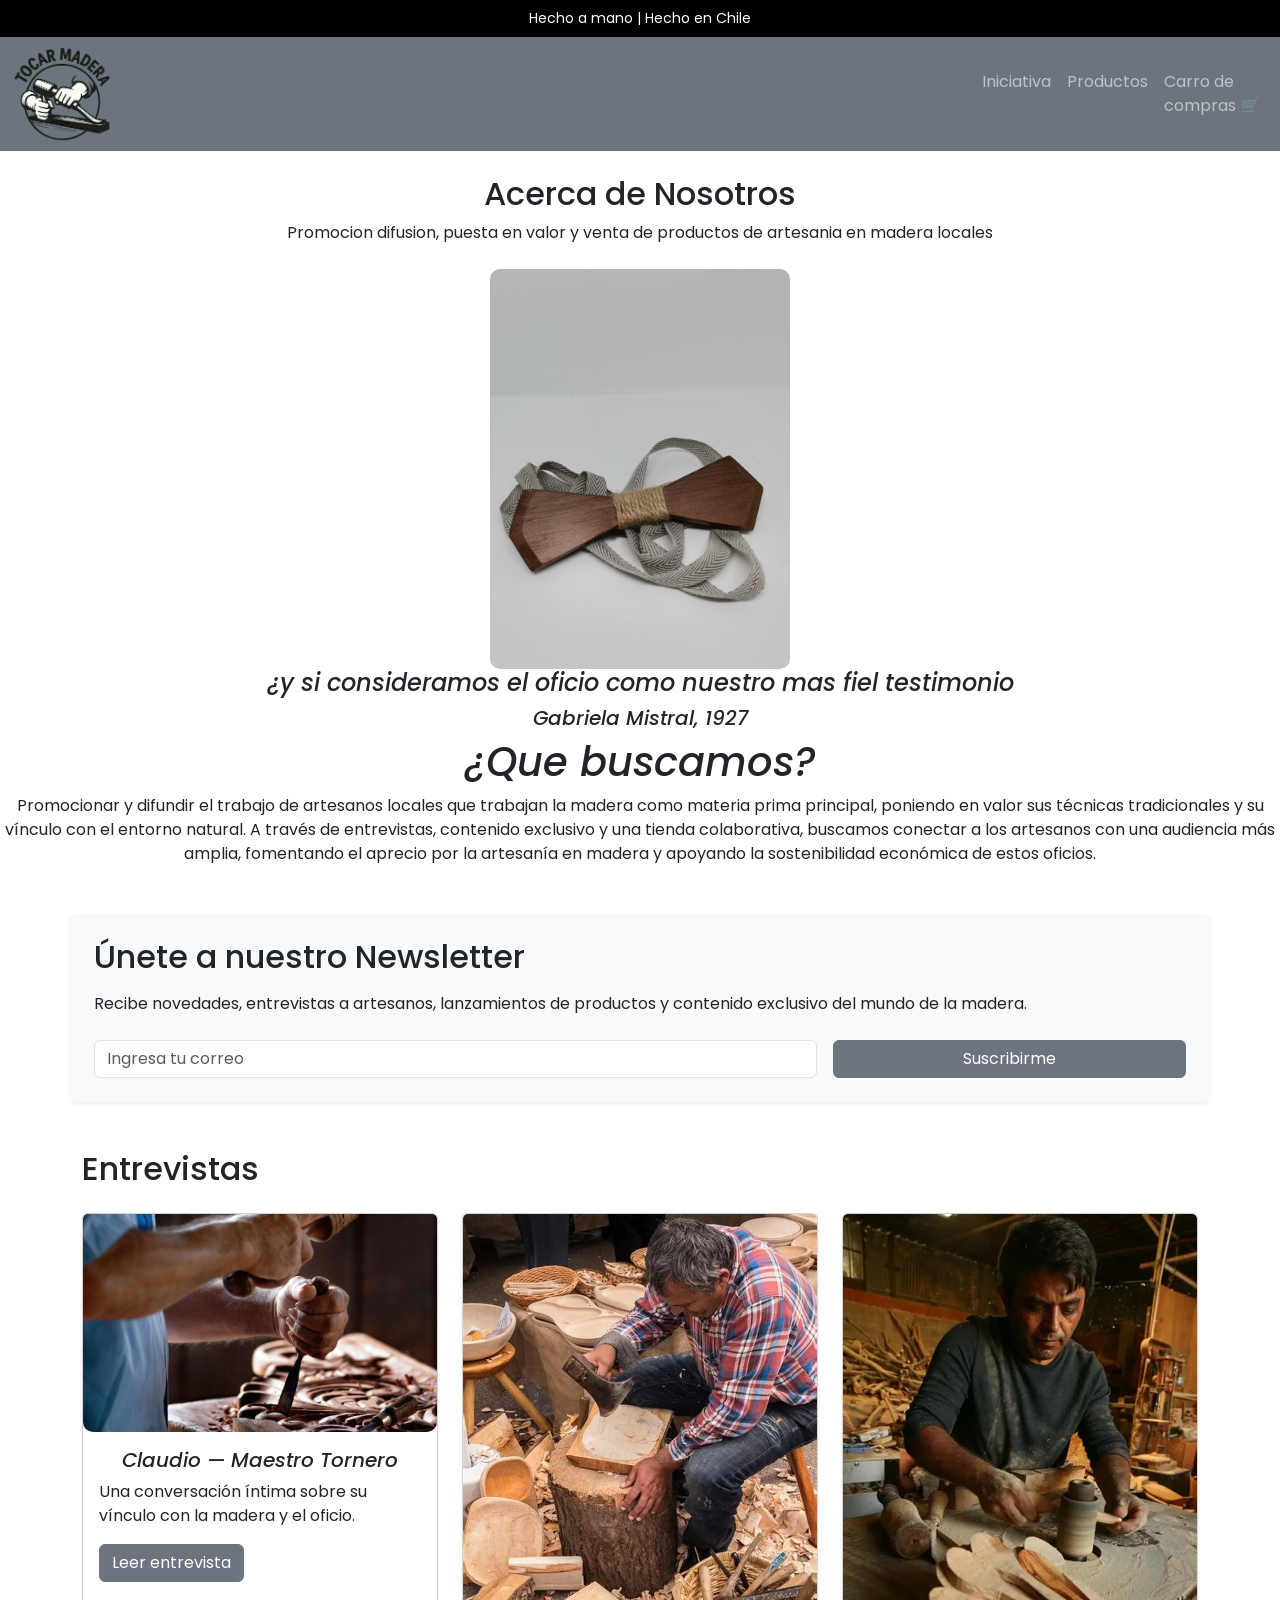
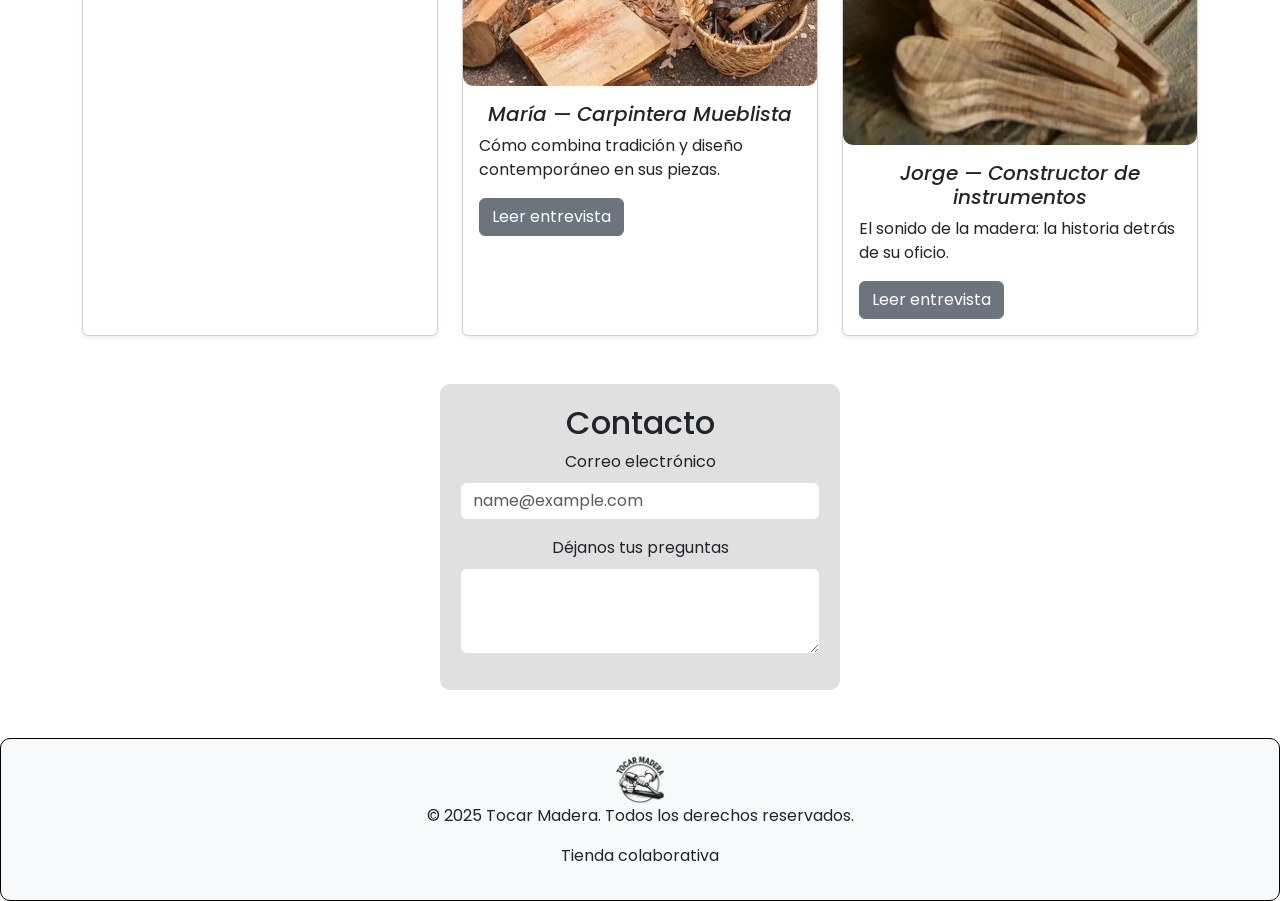
==== commit a3a6c105: "segunda parte de nav bar con icono de carrito" ====
--- a/index.html
+++ b/index.html
@@ -31,7 +31,7 @@
               <a class="nav-link" href="productos.html">Productos</a>
             </li>
             <li class="nav-item">
-              <a class="nav-link" href="carro.html">Carro de compras 🛒</a>
+              <a class="nav-link" href="carro.html">Carro de<br>compras 🛒</a>
             </li>
           </ul>
         </div>
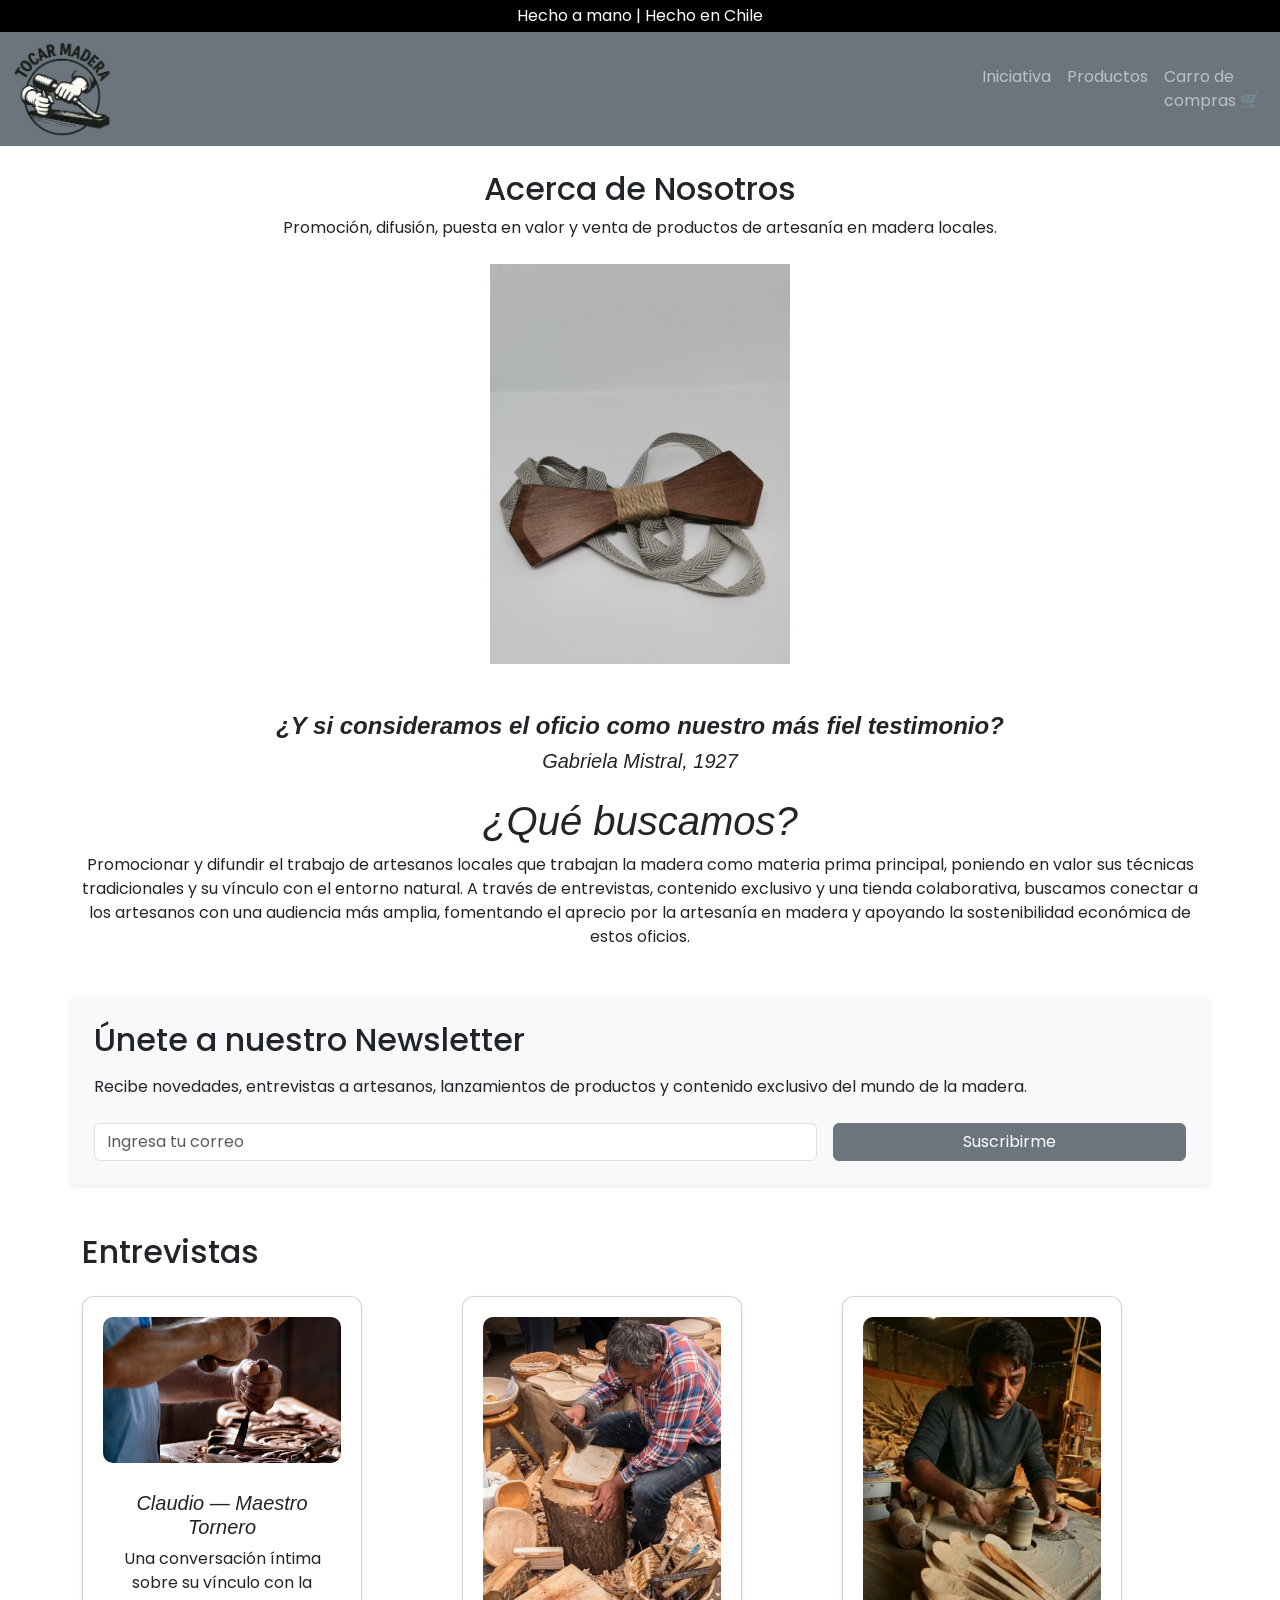
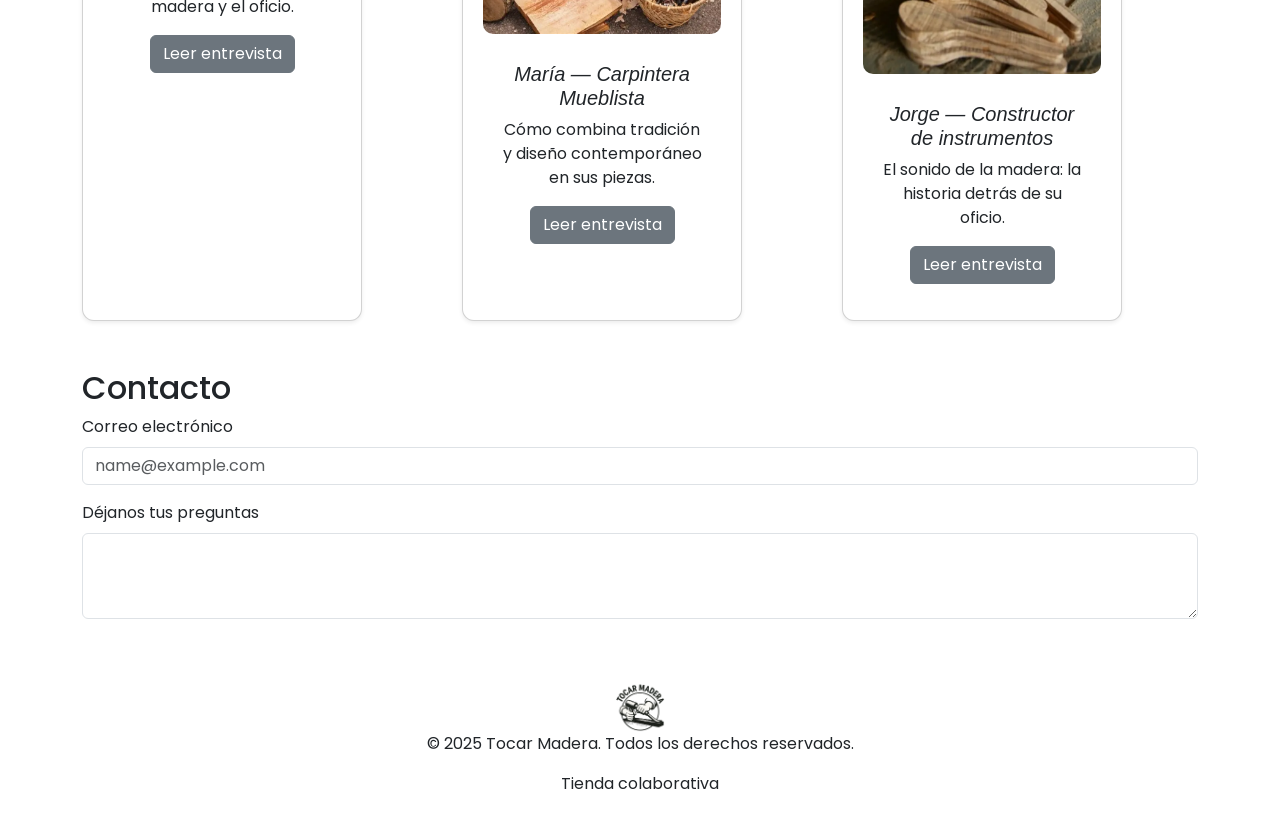
==== commit 987ef6bb: "correcciones para el segundo bosquejo" ====
--- a/index.html
+++ b/index.html
@@ -5,18 +5,27 @@
   <meta charset="UTF-8" />
   <meta name="viewport" content="width=device-width, initial-scale=1" />
   <title>Tocar Madera</title>
-  <link rel="stylesheet" href="./asset/css/style.css" />
+
   <link href="https://cdn.jsdelivr.net/npm/bootstrap@5.3.8/dist/css/bootstrap.min.css" rel="stylesheet" />
+
   <link href="https://fonts.googleapis.com/css2?family=Poppins:wght@300;400;600;700&display=swap" rel="stylesheet">
 
+  <link rel="stylesheet" href="./asset/css/style.css" />
 </head>
 
 <body>
+
+  <div class="preheader text-center py-1 bg-dark text-white">
+    Hecho a mano | Hecho en Chile
+  </div>
+
   <header>
-    <preheader class="preheader"> Hecho a mano | Hecho en Chile </preheader>
     <nav class="navbar navbar-expand-lg navbar-dark bg-secondary">
       <div class="container-fluid">
-        <img src="./asset/img/Logo-sin-fondo.png" width="100" alt="Logo Tocar Madera" />
+
+        <a href="index.html">
+          <img src="./asset/img/Logo-sin-fondo.png" width="100" alt="Logo Tocar Madera" />
+        </a>
 
         <button class="navbar-toggler" type="button" data-bs-toggle="collapse" data-bs-target="#navbarNav">
           <span class="navbar-toggler-icon"></span>
@@ -24,63 +33,62 @@
 
         <div class="collapse navbar-collapse" id="navbarNav">
           <ul class="navbar-nav ms-auto">
-            <li class="nav-item">
-              <a class="nav-link" href="index.html">Iniciativa</a>
-            </li>
-            <li class="nav-item">
-              <a class="nav-link" href="productos.html">Productos</a>
-            </li>
-            <li class="nav-item">
-              <a class="nav-link" href="carro.html">Carro de<br>compras 🛒</a>
-            </li>
+            <li class="nav-item"><a class="nav-link" href="index.html">Iniciativa</a></li>
+            <li class="nav-item"><a class="nav-link" href="productos.html">Productos</a></li>
+            <li class="nav-item"><a class="nav-link" href="carro.html">Carro de<br>compras 🛒</a></li>
           </ul>
         </div>
+
       </div>
     </nav>
+  </header>
 
-  </header>
   <main>
-    <section id="acerca" class="container mt-4">
+
+    <section id="acerca" class="container mt-4 text-center">
       <h2>Acerca de Nosotros</h2>
       <p>
-        Promocion difusion, puesta en valor y venta de productos de artesania en madera locales
+        Promoción, difusión, puesta en valor y venta de productos de artesanía en madera locales.
       </p>
     </section>
 
-
-    <div class="mt-4">
-      <div id="carouselExampleSlidesOnly" class="carousel slide mx-auto" data-bs-ride="carousel" style="width:300px;">
+    <div class="mt-4 d-flex justify-content-center">
+      <div id="carouselExampleSlidesOnly" class="carousel slide" data-bs-ride="carousel" style="width:300px;">
         <div class="carousel-inner">
           <div class="carousel-item active">
-            <img src="./asset/img/corbata.jpg" width="300px" alt="imagen1">
+            <img src="./asset/img/corbata.jpg" class="d-block w-100" alt="corbata">
           </div>
           <div class="carousel-item">
-            <img src="./asset/img/lampara.jpg" width="300px" alt="imagen2">
+            <img src="./asset/img/lampara.jpg" class="d-block w-100" alt="lampara">
           </div>
           <div class="carousel-item">
-            <img src="./asset/img/bandeja.png" width="300px" alt="imagen3">
+            <img src="./asset/img/bandeja.png" class="d-block w-100" alt="bandeja">
           </div>
           <div class="carousel-item">
-            <img src="./asset/img/artesano1.jpeg" width="300px" alt="imagen4">
+            <img src="./asset/img/artesano1.jpeg" class="d-block w-100" alt="artesano">
           </div>
           <div class="carousel-item">
-            <img src="./asset/img/artesano3.webp" width="300px" alt="imagen5">
+            <img src="./asset/img/" class="d-block w-100" alt="artesana">
           </div>
         </div>
       </div>
     </div>
 
-    <div>
-      <h4> ¿y si consideramos el oficio como nuestro mas fiel testimonio </h4>
-      <h5> Gabriela Mistral, 1927 </h5>
-      <div>
-        <h1> ¿Que buscamos? </h1>
-        <p class="text-center"> Promocionar y difundir el trabajo de artesanos locales que trabajan la madera como materia prima principal,
-          poniendo en valor sus técnicas tradicionales y su vínculo con el entorno natural. A través de entrevistas,
-          contenido exclusivo y una tienda colaborativa, buscamos conectar a los artesanos con una audiencia más amplia,
-          fomentando el aprecio por la artesanía en madera y apoyando la sostenibilidad económica de estos oficios. </p>
-      </div>
-    </div>
+    
+    <section class="container text-center mt-5">
+      <h4>¿Y si consideramos el oficio como nuestro más fiel testimonio?</h4>
+      <h5>Gabriela Mistral, 1927</h5>
+
+      <h1 class="mt-4">¿Qué buscamos?</h1>
+      <p class="text-center">
+        Promocionar y difundir el trabajo de artesanos locales que trabajan la madera como materia prima principal,
+        poniendo en valor sus técnicas tradicionales y su vínculo con el entorno natural. A través de entrevistas,
+        contenido exclusivo y una tienda colaborativa, buscamos conectar a los artesanos con una audiencia más amplia,
+        fomentando el aprecio por la artesanía en madera y apoyando la sostenibilidad económica de estos oficios.
+      </p>
+    </section>
+
+
     <section id="newsletter" class="container mt-5 mb-5 p-4 bg-light rounded shadow-sm">
       <h2 class="mb-3">Únete a nuestro Newsletter</h2>
       <p class="mb-4">
@@ -98,10 +106,12 @@
       </form>
     </section>
 
+
     <section id="entrevistas" class="container mt-5 mb-5">
       <h2 class="mb-4">Entrevistas</h2>
 
       <div class="row g-4">
+
 
         <div class="col-md-4">
           <div class="card h-100 shadow-sm">
@@ -114,9 +124,10 @@
           </div>
         </div>
 
+
         <div class="col-md-4">
           <div class="card h-100 shadow-sm">
-            <img src="./asset/img/artesano3.webp" class="card-img-top" alt="Artesano 3">
+            <img src="./asset/img/artesano3.webp" class="card-img-top" alt="Artesana 3">
             <div class="card-body">
               <h5 class="card-title">María — Carpintera Mueblista</h5>
               <p class="card-text">Cómo combina tradición y diseño contemporáneo en sus piezas.</p>
@@ -140,24 +151,28 @@
       </div>
     </section>
 
+
     <section id="contacto" class="container mt-5">
       <h2>Contacto</h2>
+
       <div class="mb-3">
-        <label for="exampleFormControlInput1" class="form-label">Correo electrónico</label>
-        <input type="email" class="form-control" id="exampleFormControlInput1" placeholder="name@example.com">
+        <label for="correo" class="form-label">Correo electrónico</label>
+        <input type="email" class="form-control" id="correo" placeholder="name@example.com">
       </div>
+
       <div class="mb-3">
-        <label for="exampleFormControlTextarea1" class="form-label">Déjanos tus preguntas</label>
-        <textarea class="form-control" id="exampleFormControlTextarea1" rows="3"></textarea>
+        <label for="mensaje" class="form-label">Déjanos tus preguntas</label>
+        <textarea class="form-control" id="mensaje" rows="3"></textarea>
       </div>
     </section>
+
   </main>
 
-  <footer class="text-center mt-5 p-3 bg-light">
+
+  <footer class="text-center mt-5 p-3 bg-gray-200">
     <img src="./asset/img/Logo-sin-fondo.png" width="50" alt="Logo Tocar Madera" />
     <p>&copy; 2025 Tocar Madera. Todos los derechos reservados.</p>
     <p>Tienda colaborativa</p>
-
   </footer>
 
   <script src="https://cdn.jsdelivr.net/npm/bootstrap@5.3.8/dist/js/bootstrap.bundle.min.js"></script>
--- a/asset/css/style.css
+++ b/asset/css/style.css
@@ -1,128 +1,59 @@
+
 .productos {
-    display: flex;
-    gap: 20px;
-    justify-content: center;
-    margin-top: 20px;
-    flex-wrap: wrap;
+  display: flex;
+  gap: 25px;
+  justify-content: center;
+  flex-wrap: wrap;
+  margin-top: 30px;
 }
 
 
-.productos .card {
-    width: 250px;
-    background: #ffffff;
-    padding: 20px;
-    border-radius: 12px;
-    box-shadow: 0 4px 8px rgba(0, 0, 0, 0.15);
-    display: flex;
-    flex-direction: column;
-    text-align: center;
-    align-items: center;
-    gap: 12px;
+.card {
+  width: 280px;
+  background: #ffffff;
+  padding: 20px;
+  border-radius: 12px;
+  box-shadow: 0 4px 8px rgba(0, 0, 0, 0.15);
+  display: flex;
+  flex-direction: column;
+  text-align: center;
+  align-items: center;
+  gap: 12px;
 }
 
-.card .d-grid {
-  width: 100%;   
+.card img {
+  border-radius: 10px;
 }
 
-body {
-    background-color: rgb(177, 179, 180);
+
+.precio {
+  font-size: 20px;
+  font-weight: bold;
+  color: #1a4dd8;
 }
 
-img {
-    border-radius: 10px;
-}
 
-footer {
-    background-color: #929292;
-    text-align: center;
-    padding: 20px 0;
-    margin-top: 40px;
-    border: solid 1px #000;
-    border-radius: 10px;
-}
-
-.preheader {
-    display: block;
-    width: 100%;
-    background-color: #000;
-    color: #fff;
-    padding: 8px 0;
-    text-align: center;
-    font-size: 14px;
-
-}
-
-#contacto {
-    margin: 20px auto;
-    text-align: center;
-    background-color: #e0e0e0;
-    width: 400px;
-    padding: 20px;
-    border-radius: 10px;
-}
-
-#acerca {
-    margin-top: 20px;
-    text-align: center;
-    margin-block-end: auto;
-}
-
-#mision {
-    margin-top: 20px;
-    text-align: center;
-    margin-block-end: auto;
-}
-
-#about {
-    margin: 0 auto;
-    border: solid 1px #4b4b4b;
-    border-radius: 10px;
-    margin-top: 20px;
-    text-align: center;
-    margin-block-end: auto;
-    width: 600px;
-    padding: auto;
-    box-shadow: 0 4px 8px rgba(0, 0, 0, 0.15);
-}
-
-.producto-detalle {
-    text-align: center;
-    margin-top: 20px;
-}
-
-#home {
-    margin-top: 20px;
-    text-align: center;
-    margin-block-end: auto;
-}
-
-.precio {
-    font-size: 20px;
-    font-weight: bold;
-    color: hwb(214 6% 20%);
-}
-
-.carro-card {
-  max-width: 500px;
-  margin: 20px auto;
-  background: #ffffff;
-  padding: 25px;
-  border-radius: 15px;
-  box-shadow: 0 4px 12px rgba(0,0,0,0.2);
-  text-align: center;
-}
-* {
+* { 
   font-family: "Poppins", sans-serif !important;
 }
 
-h4 {
-  font-weight: 600px !important; 
-  text-align: center;
-  font-style: italic;
+
+h4 { 
+  font-weight: 600 !important; 
+  text-align: center; 
+  font-style: italic; 
 }
 
 h5, h1 {
-  font-weight: 400px !important; 
+  font-weight: 400 !important; 
+  text-align: center; 
+  font-style: italic; 
+}
+
+
+.preheader {
+  background-color: #000 !important;
+  color: #fff !important;
+  padding: 5px 0;
   text-align: center;
-  font-style: italic;
-}+}
